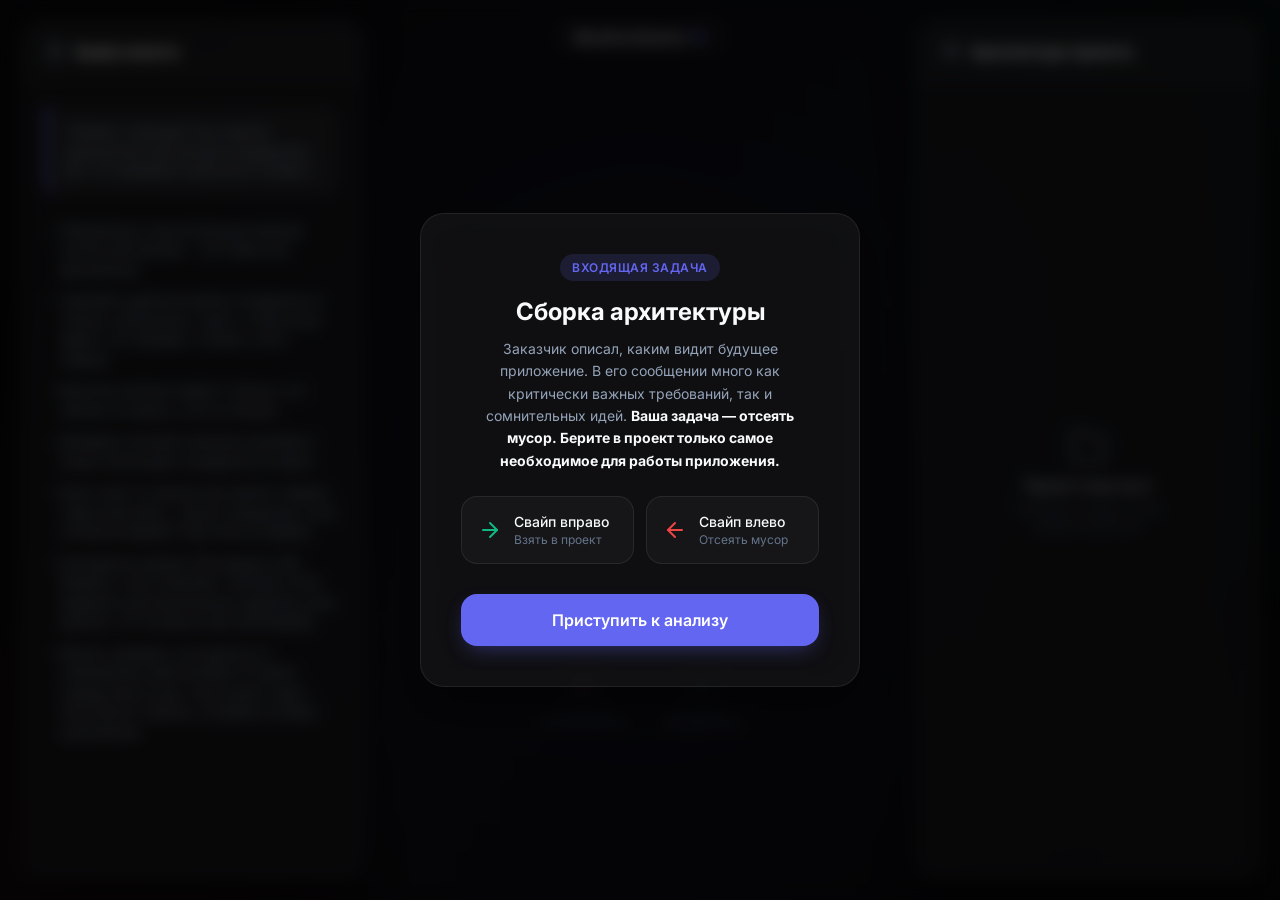
==== Составление MVP от заказчика (UI-UX Архитектура)/index.html @ b67f070e "сырой релиз Проверить хук по нажатию на кнопку в победном меню, должен проходить ТОЛЬКО после нажати" ====
<!DOCTYPE html>
<html lang="ru">
<head>
    <meta charset="UTF-8">
    <meta name="viewport" content="width=device-width, initial-scale=1.0, maximum-scale=1.0, user-scalable=no, viewport-fit=cover">
    <title>Архитектура: Свайпер фичей</title>
    <link rel="stylesheet" href="style.css">
    <link href="https://fonts.googleapis.com/css2?family=Inter:wght@400;500;600;700&display=swap" rel="stylesheet">
</head>
<body>
    <div class="bg-mesh"></div>

    <div id="orientation-warning">
        <div class="glass-panel warning-content">
            <div class="icon-pulse">
                <svg width="64" height="64" viewBox="0 0 24 24" fill="none" stroke="currentColor" stroke-width="2" stroke-linecap="round" stroke-linejoin="round">
                    <rect x="5" y="2" width="14" height="20" rx="2" ry="2"></rect>
                    <line x1="12" y1="18" x2="12.01" y2="18"></line>
                </svg>
            </div>
            <h3>Поверните устройство</h3>
            <p>Для комфортной работы перейдите в горизонтальный режим (Landscape).</p>
        </div>
    </div>

    <div id="welcome-screen" class="screen active">
        <div class="glass-panel modal-box">
            <div class="modal-badge">Входящая задача</div>
            <h2>Сборка архитектуры</h2>
            <p>Заказчик описал, каким видит будущее приложение. В его сообщении много как критически важных требований, так и сомнительных идей. <strong>Ваша задача — отсеять мусор. Берите в проект только самое необходимое для работы приложения.</strong></p>
            <div class="instruction-cards">
                <div class="inst-card">
                    <span class="inst-icon success-text">
                        <svg width="24" height="24" viewBox="0 0 24 24" fill="none" stroke="currentColor" stroke-width="2" stroke-linecap="round" stroke-linejoin="round">
                            <line x1="5" y1="12" x2="19" y2="12"></line>
                            <polyline points="12 5 19 12 12 19"></polyline>
                        </svg>
                    </span>
                    <span>Свайп вправо<br><small>Взять в проект</small></span>
                </div>
                <div class="inst-card">
                    <span class="inst-icon danger-text">
                        <svg width="24" height="24" viewBox="0 0 24 24" fill="none" stroke="currentColor" stroke-width="2" stroke-linecap="round" stroke-linejoin="round">
                            <line x1="19" y1="12" x2="5" y2="12"></line>
                            <polyline points="12 19 5 12 12 5"></polyline>
                        </svg>
                    </span>
                    <span>Свайп влево<br><small>Отсеять мусор</small></span>
                </div>
            </div>
            <button id="start-game-btn" class="modern-btn primary-glow">Приступить к анализу</button>
        </div>
    </div>

    <div id="game-container">
        
        <div class="glass-panel side-panel tz-panel">
            <div class="panel-header">
                <span class="header-icon">
                    <svg width="20" height="20" viewBox="0 0 24 24" fill="none" stroke="currentColor" stroke-width="2" stroke-linecap="round" stroke-linejoin="round">
                        <path d="M14 2H6a2 2 0 0 0-2 2v16a2 2 0 0 0 2 2h12a2 2 0 0 0 2-2V8z"></path>
                        <polyline points="14 2 14 8 20 8"></polyline>
                        <line x1="16" y1="13" x2="8" y2="13"></line>
                        <line x1="16" y1="17" x2="8" y2="17"></line>
                        <polyline points="10 9 9 9 8 9"></polyline>
                    </svg>
                </span>
                <span>Бриф клиента</span>
            </div>
            <div class="panel-content custom-scrollbar">
                <div class="message-bubble">
                    <p>«Привет, команда! Хочу крутое приложение для вызова сотрудников. Вот что примерно крутится в голове:»</p>
                </div>
                
                <div class="req-group">
                    <ul class="modern-list text-list">
                        <li>Обязательно нужна большая зеленая кнопка для вызова — это прям кор-функционал.</li>
                        <li>Сделайте удобный выбор сотрудника из списка, желательно с фото, чтобы было видно, кто приедет, и какие у него навыки.</li>
                        <li>Было бы неплохо видеть статусы: кто сейчас на смене, а кто в отпуске.</li>
                        <li>Добавьте историю прошлых вызовов и показ геопозиции сотрудника на карте.</li>
                        <li>Еще я где-то слышал про крипто-чаевые через блокчейн... может прикрутим, если останется время? Сам пока не уверен.</li>
                        <li>Конкуренты делают 3D-модели в AR. Бюджет у нас позволяет, поэтому готов выделить дополнительные средства, если решите, что эта фича нам необходима.</li>
                        <li>Может, добавить чат-рулетку со свободными работниками? И какие-нибудь мини-игры, пока клиент ждет... Хотя звучит странно, оставляю на ваше усмотрение.</li>
                    </ul>
                </div>
            </div>
        </div>

        <div class="main-panel swipe-panel">
            <div class="status-pill">
                Фичей в бэклоге: <strong id="cards-left" class="accent-text">15</strong>
            </div>
            
            <div id="card-stack" class="card-stack"></div>
            
            <div class="swipe-controls">
                <div class="control-btn reject-btn">
                    <span class="icon">
                        <svg width="24" height="24" viewBox="0 0 24 24" fill="none" stroke="currentColor" stroke-width="2" stroke-linecap="round" stroke-linejoin="round"><line x1="18" y1="6" x2="6" y2="18"></line><line x1="6" y1="6" x2="18" y2="18"></line></svg>
                    </span>
                    <span class="label">Отклонить</span>
                </div>
                <div class="control-btn accept-btn">
                    <span class="icon">
                        <svg width="24" height="24" viewBox="0 0 24 24" fill="none" stroke="currentColor" stroke-width="2" stroke-linecap="round" stroke-linejoin="round"><polyline points="20 6 9 17 4 12"></polyline></svg>
                    </span>
                    <span class="label">Внедрить</span>
                </div>
            </div>
        </div>

        <div class="glass-panel side-panel inventory-panel">
            <div class="panel-header">
                <span class="header-icon">
                    <svg width="20" height="20" viewBox="0 0 24 24" fill="none" stroke="currentColor" stroke-width="2" stroke-linecap="round" stroke-linejoin="round">
                        <line x1="16.5" y1="9.4" x2="7.5" y2="4.21"></line>
                        <path d="M21 16V8a2 2 0 0 0-1-1.73l-7-4a2 2 0 0 0-2 0l-7 4A2 2 0 0 0 3 8v8a2 2 0 0 0 1 1.73l7 4a2 2 0 0 0 2 0l7-4A2 2 0 0 0 21 16z"></path>
                        <polyline points="3.27 6.96 12 12.01 20.73 6.96"></polyline>
                        <line x1="12" y1="22.08" x2="12" y2="12"></line>
                    </svg>
                </span>
                <span>Архитектура проекта</span>
            </div>
            <div id="inventory-list" class="panel-content custom-scrollbar inventory-list">
                <div class="empty-state">
                    <span class="empty-icon">
                        <svg width="40" height="40" viewBox="0 0 24 24" fill="none" stroke="currentColor" stroke-width="1.5" stroke-linecap="round" stroke-linejoin="round">
                            <path d="M22 19a2 2 0 0 1-2 2H4a2 2 0 0 1-2-2V5a2 2 0 0 1 2-2h5l2 3h9a2 2 0 0 1 2 2z"></path>
                        </svg>
                    </span>
                    <span>Проект пока пуст</span>
                    <small>Свайпайте вправо, чтобы добавить функции</small>
                </div>
            </div>
        </div>

    </div>

    <div id="win-screen" class="screen">
        <div class="glass-panel modal-box success-modal">
            <div class="modal-icon-large">
                <svg width="56" height="56" viewBox="0 0 24 24" fill="none" stroke="currentColor" stroke-width="2" stroke-linecap="round" stroke-linejoin="round">
                    <path d="M4.5 16.5c-1.5 1.26-2 5-2 5s3.74-.5 5-2c.71-.84.7-2.13-.09-2.91a2.18 2.18 0 0 0-2.91-.09z"></path>
                    <path d="m12 15-3-3a22 22 0 0 1 2-3.95A12.88 12.88 0 0 1 22 2c0 2.72-.78 7.5-6 11a22.35 22.35 0 0 1-4 2z"></path>
                    <path d="M9 12H4s.55-3.03 2-4c1.62-1.08 5 0 5 0"></path>
                    <path d="M12 15v5s3.03-.55 4-2c1.08-1.62 0-5 0-5"></path>
                </svg>
            </div>
            <h2>Проект успешно согласован!</h2>
            <p>Идеальная архитектура. Вы собрали все необходимые функции и не потратили бюджет на бессмысленные хотелки заказчика.</p>
            <button id="win-done-btn" class="modern-btn success-glow">Завершить этап</button>
        </div>
    </div>

    <div id="lose-screen" class="screen">
        <div class="glass-panel modal-box danger-modal">
            <div class="modal-icon-large">
                <svg width="56" height="56" viewBox="0 0 24 24" fill="none" stroke="currentColor" stroke-width="2" stroke-linecap="round" stroke-linejoin="round">
                    <path d="M10.29 3.86L1.82 18a2 2 0 0 0 1.71 3h16.94a2 2 0 0 0 1.71-3L13.71 3.86a2 2 0 0 0-3.42 0z"></path>
                    <line x1="12" y1="9" x2="12" y2="13"></line>
                    <line x1="12" y1="17" x2="12.01" y2="17"></line>
                </svg>
            </div>
            <h2>Архитектура провалена</h2>
            <div class="scrollable-reason custom-scrollbar">
                <p id="lose-reason">Вы добавили лишние функции или забыли важные. Заказчик недоволен.</p>
            </div>
            <button id="lose-done-btn" class="modern-btn danger-glow">Пересобрать проект</button>
        </div>
    </div>

    <script src="script.js"></script>
</body>
</html>
---- Составление MVP от заказчика (UI-UX Архитектура)/style.css ----
:root {
    --bg-base: #09090b; 
    --panel-bg: rgba(24, 24, 27, 0.65); 
    --panel-border: rgba(255, 255, 255, 0.08);
    
    --text-primary: #f8fafc;
    --text-secondary: #94a3b8;
    --text-muted: #64748b;
    
    --accent-brand: #6366f1; 
    --accent-brand-glow: rgba(99, 102, 241, 0.4);
    
    --success: #10b981; 
    --danger: #ef4444; 
    
    --card-bg: #1e1e24;
    --shadow-sm: 0 4px 6px -1px rgba(0, 0, 0, 0.3);
    --shadow-lg: 0 20px 40px -5px rgba(0, 0, 0, 0.5);
    
    --radius-sm: 8px;
    --radius-md: 16px;
    --radius-lg: 24px;
}

* {
    margin: 0;
    padding: 0;
    box-sizing: border-box;
    -webkit-tap-highlight-color: transparent;
}

body {
    font-family: 'Inter', sans-serif;
    background-color: var(--bg-base);
    color: var(--text-primary);
    overflow: hidden;
    user-select: none;
    touch-action: none;
    height: 100vh;
    width: 100vw;
}

.bg-mesh {
    position: fixed;
    top: -50%; left: -50%; width: 200%; height: 200%;
    background: 
        radial-gradient(circle at 50% 50%, rgba(99, 102, 241, 0.08), transparent 40%),
        radial-gradient(circle at 80% 20%, rgba(16, 185, 129, 0.05), transparent 30%),
        radial-gradient(circle at 20% 80%, rgba(239, 68, 68, 0.05), transparent 30%);
    animation: meshRotate 30s linear infinite;
    z-index: -1;
}
@keyframes meshRotate { 0% { transform: rotate(0deg); } 100% { transform: rotate(360deg); } }

.glass-panel {
    background: var(--panel-bg);
    backdrop-filter: blur(20px);
    -webkit-backdrop-filter: blur(20px);
    border: 1px solid var(--panel-border);
    box-shadow: var(--shadow-lg);
}

.success-text { color: var(--success); }
.danger-text { color: var(--danger); }
.accent-text { color: var(--accent-brand); font-weight: 700; }

.custom-scrollbar::-webkit-scrollbar { width: 6px; }
.custom-scrollbar::-webkit-scrollbar-track { background: transparent; }
.custom-scrollbar::-webkit-scrollbar-thumb { background: rgba(255, 255, 255, 0.15); border-radius: 10px; }
.custom-scrollbar::-webkit-scrollbar-thumb:hover { background: rgba(255, 255, 255, 0.3); }

/* ЭКРАН ПРЕДУПРЕЖДЕНИЯ */
#orientation-warning {
    position: fixed; top: 0; left: 0; width: 100%; height: 100%;
    background: rgba(0, 0, 0, 0.85); backdrop-filter: blur(10px);
    z-index: 9999; display: none; align-items: center; justify-content: center;
}
@media (orientation: portrait) {
    #orientation-warning { display: flex; }
    #game-container { opacity: 0; pointer-events: none; }
}
.warning-content { padding: 40px; border-radius: var(--radius-lg); text-align: center; max-width: 320px; }
.icon-pulse { margin-bottom: 20px; animation: pulse 2s infinite; color: var(--text-primary); }
@keyframes pulse { 0% { transform: scale(1); opacity: 1; } 50% { transform: scale(1.1); opacity: 0.7; } 100% { transform: scale(1); opacity: 1; } }
.warning-content h3 { font-size: 20px; margin-bottom: 10px; }
.warning-content p { color: var(--text-secondary); font-size: 14px; line-height: 1.5; }

/* МОДАЛЬНЫЕ ОКНА */
.screen {
    position: fixed; top: 0; left: 0; width: 100%; height: 100%;
    background: rgba(0, 0, 0, 0.6); backdrop-filter: blur(8px);
    z-index: 1000; display: none; align-items: center; justify-content: center;
    opacity: 0; transition: opacity 0.3s ease;
}
.screen.active { display: flex; opacity: 1; }

.modal-box {
    padding: 40px; border-radius: var(--radius-lg); width: 90%; max-width: 440px;
    text-align: center; transform: translateY(20px); transition: transform 0.4s cubic-bezier(0.2, 0.8, 0.2, 1);
}
.screen.active .modal-box { transform: translateY(0); }

.modal-badge {
    display: inline-block; padding: 6px 12px; background: rgba(99, 102, 241, 0.15);
    color: var(--accent-brand); border-radius: 20px; font-size: 12px; font-weight: 600; margin-bottom: 16px; text-transform: uppercase; letter-spacing: 0.5px;
}
.modal-box h2 { font-size: 24px; margin-bottom: 12px; font-weight: 700; }
.modal-box p { color: var(--text-secondary); font-size: 14px; line-height: 1.6; margin-bottom: 24px; }
.modal-box strong { color: var(--text-primary); }

.instruction-cards { display: flex; gap: 12px; margin-bottom: 30px; }
.inst-card {
    flex: 1; background: rgba(255,255,255,0.03); border: 1px solid var(--panel-border);
    padding: 16px; border-radius: var(--radius-md); display: flex; align-items: center; gap: 12px; text-align: left;
}
.inst-icon { display: flex; align-items: center; }
.inst-card span { font-size: 14px; font-weight: 500; }
.inst-card small { display: block; color: var(--text-muted); font-size: 12px; font-weight: 400; margin-top: 2px; }

.modern-btn {
    width: 100%; padding: 16px; border: none; border-radius: var(--radius-md);
    font-size: 16px; font-weight: 600; color: white; cursor: pointer;
    transition: all 0.2s ease; font-family: 'Inter', sans-serif;
}
.primary-glow { background: var(--accent-brand); box-shadow: 0 8px 20px -6px var(--accent-brand-glow); }
.primary-glow:hover { background: #4f46e5; transform: translateY(-2px); }
.primary-glow:active { transform: translateY(0); }

.success-glow { background: var(--success); box-shadow: 0 8px 20px -6px rgba(16, 185, 129, 0.4); }
.danger-glow { background: var(--danger); box-shadow: 0 8px 20px -6px rgba(239, 68, 68, 0.4); }

.modal-icon-large { margin-bottom: 20px; color: var(--text-primary); }
.success-modal .modal-icon-large { color: var(--success); }
.danger-modal .modal-icon-large { color: var(--danger); }

.scrollable-reason { max-height: 120px; overflow-y: auto; margin-bottom: 24px; text-align: left; background: rgba(255,255,255,0.02); padding: 16px; border-radius: var(--radius-sm); border: 1px solid var(--panel-border); }
.scrollable-reason p { margin: 0; font-size: 13px; color: #fca5a5; line-height: 1.5; }

/* ГЛАВНЫЙ ИГРОВОЙ КОНТЕЙНЕР */
#game-container { display: flex; height: 100vh; width: 100vw; padding: 20px; gap: 20px; box-sizing: border-box; }

.side-panel { flex: 1; min-width: 260px; max-width: 380px; border-radius: var(--radius-lg); display: flex; flex-direction: column; overflow: hidden; }
.panel-header {
    padding: 20px 24px; border-bottom: 1px solid var(--panel-border);
    display: flex; align-items: center; gap: 10px; font-weight: 600; font-size: 15px; background: rgba(255,255,255,0.02);
    color: var(--text-primary);
}
.header-icon { display: flex; align-items: center; color: var(--text-muted); }
.panel-content { flex: 1; padding: 24px; overflow-y: auto; }

/* Стилизация ТЗ */
.message-bubble { background: rgba(255,255,255,0.05); padding: 16px; border-radius: 0 var(--radius-md) var(--radius-md) var(--radius-md); margin-bottom: 24px; border-left: 3px solid var(--accent-brand); font-size: 13px; line-height: 1.5; color: var(--text-secondary); }
.req-group { margin-bottom: 24px; }

.text-list { list-style: none; display: flex; flex-direction: column; gap: 12px; }
.text-list li { position: relative; padding-left: 16px; font-size: 13px; color: var(--text-secondary); line-height: 1.5; transition: color 0.2s; }
.text-list li::before { content: "—"; position: absolute; left: 0; color: var(--text-muted); }
.text-list li:hover { color: var(--text-primary); }

/* Центральная зона */
.main-panel { 
    flex: 1.5; display: flex; flex-direction: column; align-items: center; justify-content: center; 
    position: relative; min-width: 300px; 
}
.status-pill {
    position: absolute; top: 0; left: 50%; transform: translateX(-50%);
    background: var(--panel-bg); backdrop-filter: blur(10px); border: 1px solid var(--panel-border);
    padding: 8px 20px; border-radius: 30px; font-size: 13px; font-weight: 500; box-shadow: var(--shadow-sm); z-index: 10;
}

/* Стек карточек */
.card-stack { position: relative; width: 300px; height: 420px; perspective: 1000px; z-index: 5; margin-top: 40px; }

.swipe-card {
    position: absolute; width: 100%; height: 100%;
    background: var(--card-bg); border-radius: var(--radius-lg);
    border: 1px solid rgba(255,255,255,0.1); box-shadow: 0 15px 35px rgba(0,0,0,0.4), inset 0 1px 0 rgba(255,255,255,0.1);
    display: flex; flex-direction: column; justify-content: center; align-items: center; text-align: center;
    padding: 30px; cursor: grab; transform-origin: center bottom; will-change: transform; backface-visibility: hidden;
    transition: box-shadow 0.3s ease, border-color 0.3s ease;
}
.swipe-card:active { cursor: grabbing; }

.swipe-card.glow-accept { box-shadow: 0 0 40px rgba(16, 185, 129, 0.3), inset 0 0 20px rgba(16, 185, 129, 0.1); border-color: rgba(16, 185, 129, 0.5); }
.swipe-card.glow-reject { box-shadow: 0 0 40px rgba(239, 68, 68, 0.3), inset 0 0 20px rgba(239, 68, 68, 0.1); border-color: rgba(239, 68, 68, 0.5); }

.card-icon { margin-bottom: 24px; pointer-events: none; color: var(--accent-brand); }
.card-icon svg { width: 72px; height: 72px; filter: drop-shadow(0 10px 15px rgba(0,0,0,0.3)); }
.card-title { font-weight: 700; font-size: 20px; margin-bottom: 12px; color: var(--text-primary); pointer-events: none; }
.card-desc { font-size: 14px; color: var(--text-secondary); line-height: 1.5; pointer-events: none; }

.stamp {
    position: absolute; top: 30px; font-size: 24px; font-weight: 800; padding: 8px 16px; border-radius: 8px;
    text-transform: uppercase; letter-spacing: 2px; opacity: 0; pointer-events: none; z-index: 10; transform: rotate(-15deg);
}
.stamp.accept { right: 20px; color: var(--success); border: 3px solid var(--success); transform: rotate(15deg); text-shadow: 0 0 10px rgba(16,185,129,0.5); box-shadow: 0 0 20px rgba(16,185,129,0.2); }
.stamp.reject { left: 20px; color: var(--danger); border: 3px solid var(--danger); transform: rotate(-15deg); text-shadow: 0 0 10px rgba(239,68,68,0.5); box-shadow: 0 0 20px rgba(239,68,68,0.2); }

/* Контролы */
.swipe-controls { 
    display: flex; gap: 40px; position: relative; margin-top: 24px; 
    z-index: 10; width: 100%; justify-content: center; align-items: center; 
}
.control-btn { display: flex; flex-direction: column; align-items: center; gap: 8px; opacity: 0.5; transition: opacity 0.3s; }
.main-panel:hover .control-btn { opacity: 0.8; }
.control-btn .icon { width: 50px; height: 50px; border-radius: 50%; display: flex; align-items: center; justify-content: center; background: var(--panel-bg); border: 1px solid var(--panel-border); }
.control-btn.reject-btn .icon { color: var(--danger); }
.control-btn.accept-btn .icon { color: var(--success); }
.control-btn .label { font-size: 12px; font-weight: 600; text-transform: uppercase; letter-spacing: 1px; color: var(--text-muted); }

/* Инвентарь */
.inventory-list { display: flex; flex-direction: column; gap: 12px; padding-bottom: 24px; }
.empty-state { display: flex; flex-direction: column; align-items: center; justify-content: center; height: 100%; text-align: center; color: var(--text-muted); opacity: 0.7; }
.empty-icon { margin-bottom: 16px; opacity: 0.5; color: var(--text-muted); }
.empty-state span { font-size: 15px; font-weight: 500; margin-bottom: 6px; color: var(--text-primary); }
.empty-state small { font-size: 12px; max-width: 180px; line-height: 1.4; }

.inventory-item {
    background: rgba(255,255,255,0.03); border: 1px solid var(--panel-border);
    padding: 14px 16px; border-radius: var(--radius-md); display: flex; align-items: center; gap: 12px;
    animation: slideIn 0.4s cubic-bezier(0.2, 0.8, 0.2, 1) forwards; opacity: 0; transform: translateX(-20px);
    transition: background 0.2s, transform 0.2s;
}
.inventory-item:hover { background: rgba(255,255,255,0.06); transform: translateX(4px); }
.inv-icon { background: rgba(0,0,0,0.2); width: 40px; height: 40px; border-radius: 10px; display: flex; align-items: center; justify-content: center; color: var(--text-primary); }
.inv-icon svg { width: 20px; height: 20px; }
.inv-info { flex: 1; display: flex; flex-direction: column; }
.inv-title { font-size: 13px; font-weight: 600; color: var(--text-primary); }
.inv-status { font-size: 11px; color: var(--success); margin-top: 2px; }

@keyframes slideIn { to { opacity: 1; transform: translateX(0); } }

/* Адаптив для мобильных (особенно для Landscape) */
@media (max-width: 900px), (max-height: 600px) {
    #game-container { padding: 12px; gap: 12px; }
    .side-panel { min-width: 200px; }
    .panel-header { padding: 12px 16px; font-size: 13px; }
    .panel-content { padding: 16px; }
    
    /* Уменьшаем карточки, чтобы влезли кнопки */
    .card-stack { width: 240px; height: 280px; margin-top: 20px; }
    .swipe-card { padding: 15px; }
    .card-icon { margin-bottom: 12px; }
    .card-icon svg { width: 48px; height: 48px; }
    .card-title { font-size: 16px; margin-bottom: 8px; }
    .card-desc { font-size: 12px; line-height: 1.4; }
    
    .swipe-controls { gap: 20px; margin-top: 16px; }
    .control-btn .icon { width: 40px; height: 40px; }
    .control-btn .label { font-size: 10px; }
}
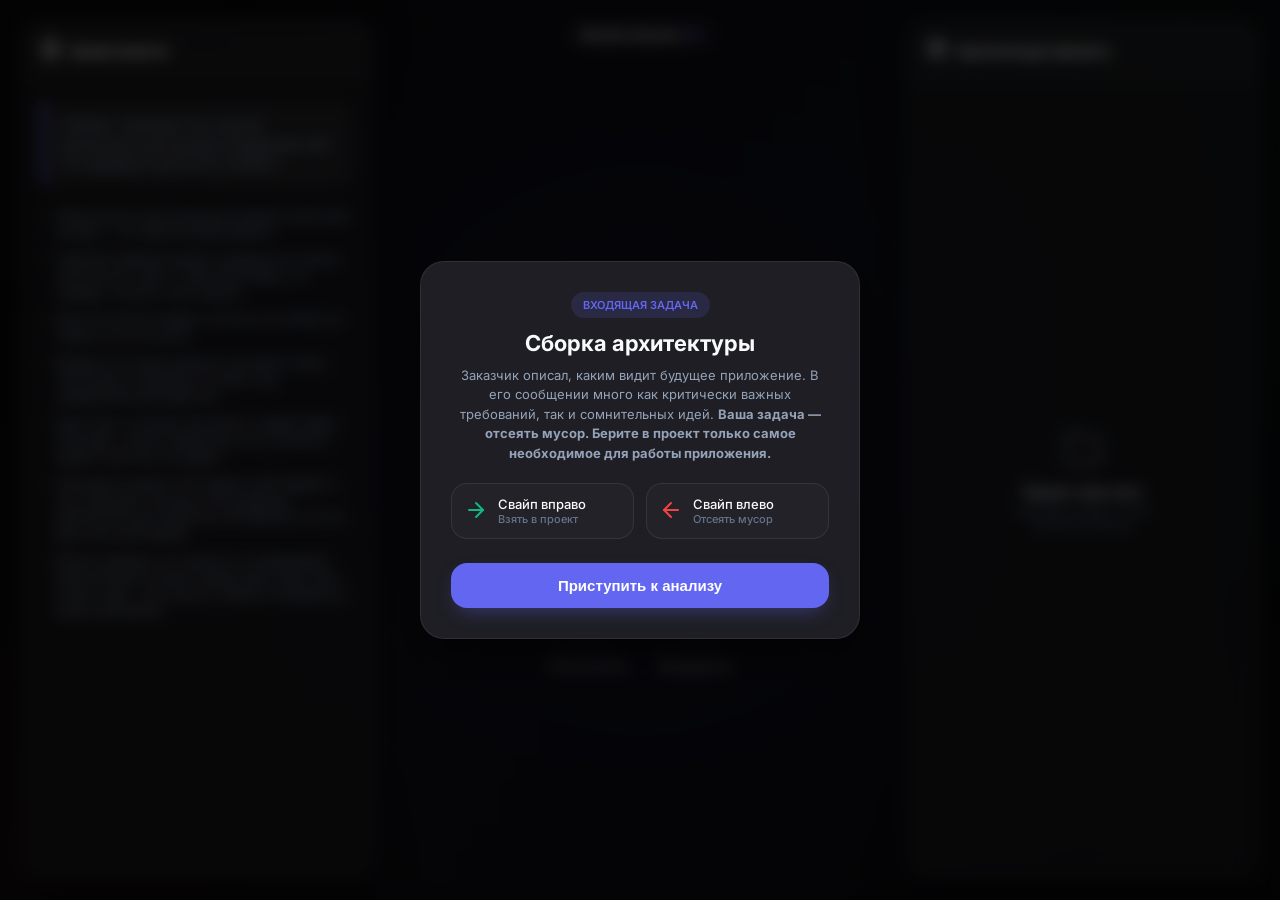
==== commit a60e99cf: "Исправление интерфейса Исправлен интерфейс (подгоняется под размер экрана устройства), хук передаетс" ====
--- a/Составление MVP от заказчика (UI-UX Архитектура)/index.html
+++ b/Составление MVP от заказчика (UI-UX Архитектура)/index.html
@@ -77,7 +77,7 @@
                         <li>Обязательно нужна большая зеленая кнопка для вызова — это прям кор-функционал.</li>
                         <li>Сделайте удобный выбор сотрудника из списка, желательно с фото, чтобы было видно, кто приедет, и какие у него навыки.</li>
                         <li>Было бы неплохо видеть статусы: кто сейчас на смене, а кто в отпуске.</li>
-                        <li>Добавьте историю прошлых вызовов и показ геопозиции сотрудника на карте.</li>
+                        <li>Добавьте историю прошлых вызовов и показ геопозиции сотрудника на карте, пуш уведомления для удобство.</li>
                         <li>Еще я где-то слышал про крипто-чаевые через блокчейн... может прикрутим, если останется время? Сам пока не уверен.</li>
                         <li>Конкуренты делают 3D-модели в AR. Бюджет у нас позволяет, поэтому готов выделить дополнительные средства, если решите, что эта фича нам необходима.</li>
                         <li>Может, добавить чат-рулетку со свободными работниками? И какие-нибудь мини-игры, пока клиент ждет... Хотя звучит странно, оставляю на ваше усмотрение.</li>
--- a/Составление MVP от заказчика (UI-UX Архитектура)/style.css
+++ b/Составление MVP от заказчика (UI-UX Архитектура)/style.css
@@ -11,7 +11,12 @@
     --accent-brand-glow: rgba(99, 102, 241, 0.4);
     
     --success: #10b981; 
+    --success-bg: rgba(16, 185, 129, 0.1);
+    --success-border: rgba(16, 185, 129, 0.2);
+    
     --danger: #ef4444; 
+    --danger-bg: rgba(239, 68, 68, 0.1);
+    --danger-border: rgba(239, 68, 68, 0.2);
     
     --card-bg: #1e1e24;
     --shadow-sm: 0 4px 6px -1px rgba(0, 0, 0, 0.3);
@@ -30,11 +35,12 @@
 }
 
 body {
-    font-family: 'Inter', sans-serif;
+    font-family: 'Inter', -apple-system, BlinkMacSystemFont, sans-serif;
     background-color: var(--bg-base);
     color: var(--text-primary);
     overflow: hidden;
     user-select: none;
+    -webkit-user-select: none;
     touch-action: none;
     height: 100vh;
     width: 100vw;
@@ -69,7 +75,6 @@
 .custom-scrollbar::-webkit-scrollbar-thumb { background: rgba(255, 255, 255, 0.15); border-radius: 10px; }
 .custom-scrollbar::-webkit-scrollbar-thumb:hover { background: rgba(255, 255, 255, 0.3); }
 
-/* ЭКРАН ПРЕДУПРЕЖДЕНИЯ */
 #orientation-warning {
     position: fixed; top: 0; left: 0; width: 100%; height: 100%;
     background: rgba(0, 0, 0, 0.85); backdrop-filter: blur(10px);
@@ -80,12 +85,9 @@
     #game-container { opacity: 0; pointer-events: none; }
 }
 .warning-content { padding: 40px; border-radius: var(--radius-lg); text-align: center; max-width: 320px; }
-.icon-pulse { margin-bottom: 20px; animation: pulse 2s infinite; color: var(--text-primary); }
+.icon-pulse { font-size: 64px; margin-bottom: 20px; animation: pulse 2s infinite; }
 @keyframes pulse { 0% { transform: scale(1); opacity: 1; } 50% { transform: scale(1.1); opacity: 0.7; } 100% { transform: scale(1); opacity: 1; } }
-.warning-content h3 { font-size: 20px; margin-bottom: 10px; }
-.warning-content p { color: var(--text-secondary); font-size: 14px; line-height: 1.5; }
-
-/* МОДАЛЬНЫЕ ОКНА */
+
 .screen {
     position: fixed; top: 0; left: 0; width: 100%; height: 100%;
     background: rgba(0, 0, 0, 0.6); backdrop-filter: blur(8px);
@@ -95,157 +97,119 @@
 .screen.active { display: flex; opacity: 1; }
 
 .modal-box {
-    padding: 40px; border-radius: var(--radius-lg); width: 90%; max-width: 440px;
+    padding: 30px; border-radius: var(--radius-lg); width: 92%; max-width: 440px;
+    background: var(--card-bg); border: 1px solid var(--panel-border);
     text-align: center; transform: translateY(20px); transition: transform 0.4s cubic-bezier(0.2, 0.8, 0.2, 1);
+    max-height: 88vh; overflow-y: auto; 
 }
 .screen.active .modal-box { transform: translateY(0); }
 
 .modal-badge {
     display: inline-block; padding: 6px 12px; background: rgba(99, 102, 241, 0.15);
-    color: var(--accent-brand); border-radius: 20px; font-size: 12px; font-weight: 600; margin-bottom: 16px; text-transform: uppercase; letter-spacing: 0.5px;
-}
-.modal-box h2 { font-size: 24px; margin-bottom: 12px; font-weight: 700; }
-.modal-box p { color: var(--text-secondary); font-size: 14px; line-height: 1.6; margin-bottom: 24px; }
-.modal-box strong { color: var(--text-primary); }
-
-.instruction-cards { display: flex; gap: 12px; margin-bottom: 30px; }
+    color: var(--accent-brand); border-radius: 20px; font-size: 11px; font-weight: 600; margin-bottom: 12px; text-transform: uppercase;
+}
+.modal-box h2 { font-size: 22px; margin-bottom: 10px; font-weight: 700; }
+.modal-box p { color: var(--text-secondary); font-size: 13px; line-height: 1.5; margin-bottom: 20px; }
+
+.instruction-cards { display: flex; gap: 12px; margin-bottom: 24px; width: 100%; }
 .inst-card {
-    flex: 1; background: rgba(255,255,255,0.03); border: 1px solid var(--panel-border);
-    padding: 16px; border-radius: var(--radius-md); display: flex; align-items: center; gap: 12px; text-align: left;
-}
-.inst-icon { display: flex; align-items: center; }
-.inst-card span { font-size: 14px; font-weight: 500; }
-.inst-card small { display: block; color: var(--text-muted); font-size: 12px; font-weight: 400; margin-top: 2px; }
+    flex: 1; background: rgba(255,255,255,0.02); border: 1px solid var(--panel-border);
+    padding: 12px; border-radius: var(--radius-md); display: flex; align-items: center; gap: 10px; text-align: left;
+}
+.inst-icon { font-size: 20px; }
+.inst-card span { font-size: 13px; font-weight: 500; }
+.inst-card small { display: block; color: var(--text-muted); font-size: 11px; }
 
 .modern-btn {
-    width: 100%; padding: 16px; border: none; border-radius: var(--radius-md);
-    font-size: 16px; font-weight: 600; color: white; cursor: pointer;
-    transition: all 0.2s ease; font-family: 'Inter', sans-serif;
+    width: 100%; padding: 14px; border: none; border-radius: var(--radius-md);
+    font-size: 15px; font-weight: 600; color: white; cursor: pointer; transition: all 0.2s ease;
 }
 .primary-glow { background: var(--accent-brand); box-shadow: 0 8px 20px -6px var(--accent-brand-glow); }
-.primary-glow:hover { background: #4f46e5; transform: translateY(-2px); }
-.primary-glow:active { transform: translateY(0); }
-
 .success-glow { background: var(--success); box-shadow: 0 8px 20px -6px rgba(16, 185, 129, 0.4); }
 .danger-glow { background: var(--danger); box-shadow: 0 8px 20px -6px rgba(239, 68, 68, 0.4); }
 
-.modal-icon-large { margin-bottom: 20px; color: var(--text-primary); }
-.success-modal .modal-icon-large { color: var(--success); }
-.danger-modal .modal-icon-large { color: var(--danger); }
-
-.scrollable-reason { max-height: 120px; overflow-y: auto; margin-bottom: 24px; text-align: left; background: rgba(255,255,255,0.02); padding: 16px; border-radius: var(--radius-sm); border: 1px solid var(--panel-border); }
-.scrollable-reason p { margin: 0; font-size: 13px; color: #fca5a5; line-height: 1.5; }
-
-/* ГЛАВНЫЙ ИГРОВОЙ КОНТЕЙНЕР */
+.modal-icon-large { font-size: 48px; margin-bottom: 16px; }
+.scrollable-reason { max-height: 100px; overflow-y: auto; margin-bottom: 20px; text-align: left; background: rgba(255,255,255,0.02); padding: 12px; border-radius: var(--radius-sm); border: 1px solid var(--panel-border); font-size: 13px;}
+
 #game-container { display: flex; height: 100vh; width: 100vw; padding: 20px; gap: 20px; box-sizing: border-box; }
 
 .side-panel { flex: 1; min-width: 260px; max-width: 380px; border-radius: var(--radius-lg); display: flex; flex-direction: column; overflow: hidden; }
-.panel-header {
-    padding: 20px 24px; border-bottom: 1px solid var(--panel-border);
-    display: flex; align-items: center; gap: 10px; font-weight: 600; font-size: 15px; background: rgba(255,255,255,0.02);
-    color: var(--text-primary);
-}
-.header-icon { display: flex; align-items: center; color: var(--text-muted); }
-.panel-content { flex: 1; padding: 24px; overflow-y: auto; }
-
-/* Стилизация ТЗ */
-.message-bubble { background: rgba(255,255,255,0.05); padding: 16px; border-radius: 0 var(--radius-md) var(--radius-md) var(--radius-md); margin-bottom: 24px; border-left: 3px solid var(--accent-brand); font-size: 13px; line-height: 1.5; color: var(--text-secondary); }
-.req-group { margin-bottom: 24px; }
-
-.text-list { list-style: none; display: flex; flex-direction: column; gap: 12px; }
-.text-list li { position: relative; padding-left: 16px; font-size: 13px; color: var(--text-secondary); line-height: 1.5; transition: color 0.2s; }
+.panel-header { padding: 18px 20px; border-bottom: 1px solid var(--panel-border); display: flex; align-items: center; gap: 10px; font-weight: 600; font-size: 14px; background: rgba(255,255,255,0.02); }
+.panel-content { flex: 1; padding: 20px; overflow-y: auto; }
+
+.message-bubble { background: rgba(255,255,255,0.05); padding: 14px; border-radius: 0 var(--radius-md) var(--radius-md) var(--radius-md); margin-bottom: 20px; border-left: 3px solid var(--accent-brand); font-size: 13px; line-height: 1.5; color: var(--text-secondary); }
+.text-list { list-style: none; display: flex; flex-direction: column; gap: 10px; }
+.text-list li { position: relative; padding-left: 16px; font-size: 12px; color: var(--text-secondary); line-height: 1.4; }
 .text-list li::before { content: "—"; position: absolute; left: 0; color: var(--text-muted); }
-.text-list li:hover { color: var(--text-primary); }
-
-/* Центральная зона */
-.main-panel { 
-    flex: 1.5; display: flex; flex-direction: column; align-items: center; justify-content: center; 
-    position: relative; min-width: 300px; 
-}
-.status-pill {
-    position: absolute; top: 0; left: 50%; transform: translateX(-50%);
-    background: var(--panel-bg); backdrop-filter: blur(10px); border: 1px solid var(--panel-border);
-    padding: 8px 20px; border-radius: 30px; font-size: 13px; font-weight: 500; box-shadow: var(--shadow-sm); z-index: 10;
-}
-
-/* Стек карточек */
-.card-stack { position: relative; width: 300px; height: 420px; perspective: 1000px; z-index: 5; margin-top: 40px; }
+
+/* ИСПРАВЛЕННАЯ ЦЕНТРАЛЬНАЯ ПАНЕЛЬ */
+.main-panel { flex: 1.4; display: flex; flex-direction: column; align-items: center; justify-content: center; position: relative; min-width: 300px; }
+.status-pill { position: absolute; top: 0; left: 50%; transform: translateX(-50%); background: var(--panel-bg); border: 1px solid var(--panel-border); padding: 6px 16px; border-radius: 30px; font-size: 12px; font-weight: 500; z-index: 10; }
+
+/* УМЕНЬШИЛИ ВЫСОТУ И ДОБАВИЛИ ОТСТУП СНИЗУ ДЛЯ КНОПОК */
+.card-stack { position: relative; width: 260px; height: 340px; perspective: 1000px; z-index: 5; margin-top: 20px; margin-bottom: 20px; }
 
 .swipe-card {
-    position: absolute; width: 100%; height: 100%;
-    background: var(--card-bg); border-radius: var(--radius-lg);
-    border: 1px solid rgba(255,255,255,0.1); box-shadow: 0 15px 35px rgba(0,0,0,0.4), inset 0 1px 0 rgba(255,255,255,0.1);
+    position: absolute; width: 100%; height: 100%; background: var(--card-bg); border-radius: var(--radius-lg);
+    border: 1px solid rgba(255,255,255,0.1); box-shadow: 0 12px 30px rgba(0,0,0,0.4);
     display: flex; flex-direction: column; justify-content: center; align-items: center; text-align: center;
-    padding: 30px; cursor: grab; transform-origin: center bottom; will-change: transform; backface-visibility: hidden;
-    transition: box-shadow 0.3s ease, border-color 0.3s ease;
+    padding: 24px; cursor: grab; transform-origin: center bottom; will-change: transform; backface-visibility: hidden;
 }
 .swipe-card:active { cursor: grabbing; }
-
-.swipe-card.glow-accept { box-shadow: 0 0 40px rgba(16, 185, 129, 0.3), inset 0 0 20px rgba(16, 185, 129, 0.1); border-color: rgba(16, 185, 129, 0.5); }
-.swipe-card.glow-reject { box-shadow: 0 0 40px rgba(239, 68, 68, 0.3), inset 0 0 20px rgba(239, 68, 68, 0.1); border-color: rgba(239, 68, 68, 0.5); }
-
-.card-icon { margin-bottom: 24px; pointer-events: none; color: var(--accent-brand); }
-.card-icon svg { width: 72px; height: 72px; filter: drop-shadow(0 10px 15px rgba(0,0,0,0.3)); }
-.card-title { font-weight: 700; font-size: 20px; margin-bottom: 12px; color: var(--text-primary); pointer-events: none; }
-.card-desc { font-size: 14px; color: var(--text-secondary); line-height: 1.5; pointer-events: none; }
-
-.stamp {
-    position: absolute; top: 30px; font-size: 24px; font-weight: 800; padding: 8px 16px; border-radius: 8px;
-    text-transform: uppercase; letter-spacing: 2px; opacity: 0; pointer-events: none; z-index: 10; transform: rotate(-15deg);
-}
-.stamp.accept { right: 20px; color: var(--success); border: 3px solid var(--success); transform: rotate(15deg); text-shadow: 0 0 10px rgba(16,185,129,0.5); box-shadow: 0 0 20px rgba(16,185,129,0.2); }
-.stamp.reject { left: 20px; color: var(--danger); border: 3px solid var(--danger); transform: rotate(-15deg); text-shadow: 0 0 10px rgba(239,68,68,0.5); box-shadow: 0 0 20px rgba(239,68,68,0.2); }
-
-/* Контролы */
-.swipe-controls { 
-    display: flex; gap: 40px; position: relative; margin-top: 24px; 
-    z-index: 10; width: 100%; justify-content: center; align-items: center; 
-}
-.control-btn { display: flex; flex-direction: column; align-items: center; gap: 8px; opacity: 0.5; transition: opacity 0.3s; }
-.main-panel:hover .control-btn { opacity: 0.8; }
-.control-btn .icon { width: 50px; height: 50px; border-radius: 50%; display: flex; align-items: center; justify-content: center; background: var(--panel-bg); border: 1px solid var(--panel-border); }
+.swipe-card.glow-accept { box-shadow: 0 0 35px rgba(16, 185, 129, 0.25); border-color: rgba(16, 185, 129, 0.4); }
+.swipe-card.glow-reject { box-shadow: 0 0 35px rgba(239, 68, 68, 0.25); border-color: rgba(239, 68, 68, 0.4); }
+
+/* ИКОНКИ КАРТОЧЕК */
+.card-icon { font-size: 64px; margin-bottom: 12px; filter: drop-shadow(0 8px 12px rgba(0,0,0,0.3)); }
+.card-title { font-weight: 700; font-size: 18px; margin-bottom: 6px; color: var(--text-primary); }
+.card-desc { font-size: 12px; color: var(--text-secondary); line-height: 1.4; }
+
+.stamp { position: absolute; top: 20px; font-size: 20px; font-weight: 800; padding: 6px 12px; border-radius: 6px; text-transform: uppercase; opacity: 0; pointer-events: none; z-index: 10; }
+.stamp.accept { right: 20px; color: var(--success); border: 3px solid var(--success); transform: rotate(12deg); }
+.stamp.reject { left: 20px; color: var(--danger); border: 3px solid var(--danger); transform: rotate(-12deg); }
+
+/* КНОПКИ УПРАВЛЕНИЯ ТЕПЕРЬ ПОКАЗЫВАЮТСЯ ВСЕГДА ВНИЗУ */
+.swipe-controls { display: flex; gap: 30px; position: relative; z-index: 10; }
+.control-btn { display: flex; flex-direction: column; align-items: center; gap: 6px; opacity: 0.5; }
+.control-btn .icon { width: 44px; height: 44px; border-radius: 50%; display: flex; align-items: center; justify-content: center; font-size: 16px; background: var(--panel-bg); border: 1px solid var(--panel-border); }
 .control-btn.reject-btn .icon { color: var(--danger); }
 .control-btn.accept-btn .icon { color: var(--success); }
-.control-btn .label { font-size: 12px; font-weight: 600; text-transform: uppercase; letter-spacing: 1px; color: var(--text-muted); }
-
-/* Инвентарь */
-.inventory-list { display: flex; flex-direction: column; gap: 12px; padding-bottom: 24px; }
-.empty-state { display: flex; flex-direction: column; align-items: center; justify-content: center; height: 100%; text-align: center; color: var(--text-muted); opacity: 0.7; }
-.empty-icon { margin-bottom: 16px; opacity: 0.5; color: var(--text-muted); }
-.empty-state span { font-size: 15px; font-weight: 500; margin-bottom: 6px; color: var(--text-primary); }
-.empty-state small { font-size: 12px; max-width: 180px; line-height: 1.4; }
-
-.inventory-item {
-    background: rgba(255,255,255,0.03); border: 1px solid var(--panel-border);
-    padding: 14px 16px; border-radius: var(--radius-md); display: flex; align-items: center; gap: 12px;
-    animation: slideIn 0.4s cubic-bezier(0.2, 0.8, 0.2, 1) forwards; opacity: 0; transform: translateX(-20px);
-    transition: background 0.2s, transform 0.2s;
-}
-.inventory-item:hover { background: rgba(255,255,255,0.06); transform: translateX(4px); }
-.inv-icon { background: rgba(0,0,0,0.2); width: 40px; height: 40px; border-radius: 10px; display: flex; align-items: center; justify-content: center; color: var(--text-primary); }
-.inv-icon svg { width: 20px; height: 20px; }
-.inv-info { flex: 1; display: flex; flex-direction: column; }
+
+.inventory-list { display: flex; flex-direction: column; gap: 10px; padding-bottom: 20px; }
+.empty-state { display: flex; flex-direction: column; align-items: center; justify-content: center; height: 100%; text-align: center; color: var(--text-muted); }
+.empty-icon { font-size: 36px; margin-bottom: 12px; opacity: 0.4; }
+.empty-state span { font-size: 14px; font-weight: 500; color: var(--text-primary); }
+.empty-state small { font-size: 11px; max-width: 160px; margin-top: 4px; }
+
+.inventory-item { background: rgba(255,255,255,0.02); border: 1px solid var(--panel-border); padding: 12px; border-radius: var(--radius-md); display: flex; align-items: center; gap: 12px; animation: slideIn 0.3s forwards; }
+.inv-icon { font-size: 22px; width: 36px; height: 36px; display: flex; align-items: center; justify-content: center; background: rgba(0,0,0,0.2); border-radius: var(--radius-sm); }
+.inv-info { display: flex; flex-direction: column; }
 .inv-title { font-size: 13px; font-weight: 600; color: var(--text-primary); }
-.inv-status { font-size: 11px; color: var(--success); margin-top: 2px; }
-
-@keyframes slideIn { to { opacity: 1; transform: translateX(0); } }
-
-/* Адаптив для мобильных (особенно для Landscape) */
-@media (max-width: 900px), (max-height: 600px) {
-    #game-container { padding: 12px; gap: 12px; }
-    .side-panel { min-width: 200px; }
-    .panel-header { padding: 12px 16px; font-size: 13px; }
-    .panel-content { padding: 16px; }
-    
-    /* Уменьшаем карточки, чтобы влезли кнопки */
-    .card-stack { width: 240px; height: 280px; margin-top: 20px; }
-    .swipe-card { padding: 15px; }
-    .card-icon { margin-bottom: 12px; }
-    .card-icon svg { width: 48px; height: 48px; }
-    .card-title { font-size: 16px; margin-bottom: 8px; }
-    .card-desc { font-size: 12px; line-height: 1.4; }
-    
-    .swipe-controls { gap: 20px; margin-top: 16px; }
-    .control-btn .icon { width: 40px; height: 40px; }
-    .control-btn .label { font-size: 10px; }
+.inv-status { font-size: 11px; color: var(--success); margin-top: 1px; }
+
+@keyframes slideIn { from { opacity: 0; transform: translateX(-15px); } to { opacity: 1; transform: translateX(0); } }
+
+/* АДАПТИВНОЕ СЖАТИЕ */
+@media (max-width: 900px), (max-height: 520px) {
+    #game-container { padding: 10px; gap: 10px; }
+    .side-panel { min-width: 210px; }
+    .panel-header { padding: 12px 14px; font-size: 13px; }
+    .panel-content { padding: 12px; }
+    .message-bubble { padding: 10px; margin-bottom: 12px; font-size: 12px; }
+    
+    .card-stack { width: 230px; height: 280px; margin-top: 15px; margin-bottom: 15px; }
+    .card-icon { font-size: 48px; margin-bottom: 8px; }
+    .card-title { font-size: 15px; }
+    .card-desc { font-size: 11px; }
+    
+    .swipe-controls { gap: 20px; }
+    .control-btn .icon { width: 36px; height: 36px; font-size: 14px; }
+    
+    .modal-box { padding: 20px; }
+    .modal-box h2 { font-size: 18px; }
+    .instruction-cards { margin-bottom: 12px; gap: 6px; }
+    .inst-card { padding: 8px; gap: 6px; }
+    .inst-icon { font-size: 16px; }
+    .inst-card span { font-size: 11px; }
+    .modern-btn { padding: 10px; font-size: 13px; }
 }
